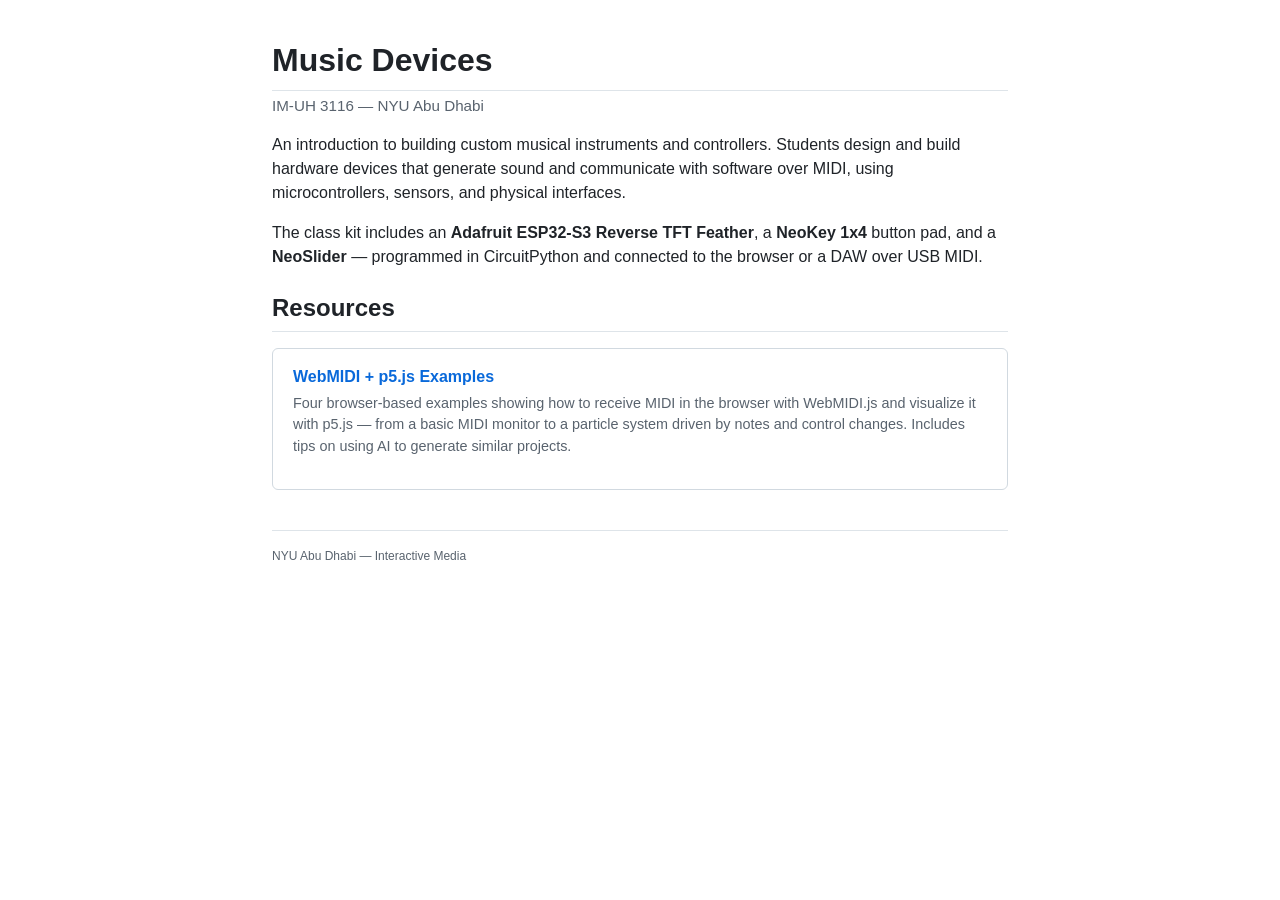
==== docs/index.html @ c4dedc4a "Rename Web/ to docs/ and enable GitHub Pages GitHub Pages requires /docs or / as the source path. Re" ====
<!DOCTYPE html>
<html lang="en">
<head>
  <meta charset="UTF-8">
  <meta name="viewport" content="width=device-width, initial-scale=1.0">
  <title>Music Devices — IM-UH 3116</title>
  <link rel="stylesheet" href="site.css">
</head>
<body>

<div class="container">

  <h1>Music Devices</h1>
  <p class="subtitle">IM-UH 3116 &mdash; NYU Abu Dhabi</p>

  <p>
    An introduction to building custom musical instruments and controllers.
    Students design and build hardware devices that generate sound and
    communicate with software over MIDI, using microcontrollers, sensors,
    and physical interfaces.
  </p>

  <p>
    The class kit includes an
    <strong>Adafruit ESP32-S3 Reverse TFT Feather</strong>,
    a <strong>NeoKey 1x4</strong> button pad, and a
    <strong>NeoSlider</strong> — programmed in CircuitPython and connected
    to the browser or a DAW over USB MIDI.
  </p>

  <h2>Resources</h2>

  <div class="sections">

    <a class="section-card" href="p5examples.html">
      <div class="sc-title">WebMIDI + p5.js Examples</div>
      <p class="sc-desc">
        Four browser-based examples showing how to receive MIDI in the browser
        with WebMIDI.js and visualize it with p5.js &mdash; from a basic MIDI
        monitor to a particle system driven by notes and control changes.
        Includes tips on using AI to generate similar projects.
      </p>
    </a>

  </div>

  <footer>
    <p>NYU Abu Dhabi &mdash; Interactive Media</p>
  </footer>

</div>

</body>
</html>
---- docs/site.css ----
* { box-sizing: border-box; }

:root {
  --text: #1f2328;
  --muted: #59636e;
  --link: #0969da;
  --rule: #d1d9e0;
  --rule-muted: #d1d9e0b3;
  --bg: #ffffff;
  --canvas-subtle: #f6f8fa;
  --code-bg: #818b981f;
  --note-border: #0969da;
  --note-bg: #ddf4ff80;
  --tip-border: #1a7f37;
  --tip-bg: #dafbe180;
}

html, body { margin: 0; padding: 0; }

body {
  background: var(--bg);
  color: var(--text);
  font-family: -apple-system, BlinkMacSystemFont, "Segoe UI", "Noto Sans", Helvetica, Arial,
    sans-serif, "Apple Color Emoji", "Segoe UI Emoji";
  font-size: 16px;
  line-height: 1.5;
  -webkit-font-smoothing: antialiased;
}

/* ── Layout ─────────────────────────────────────────────────────────────── */

.container {
  max-width: 800px;
  margin: 0 auto;
  padding: 40px 32px;
}
@media (max-width: 600px) { .container { padding: 20px 16px; } }

/* ── Typography ──────────────────────────────────────────────────────────── */

code, kbd, pre, samp {
  font-family: ui-monospace, SFMono-Regular, "SF Mono", Menlo, Consolas, "Liberation Mono", monospace;
  font-size: 85%;
}

p code, li code, td code {
  padding: 0.2em 0.4em;
  background: var(--code-bg);
  border-radius: 6px;
  white-space: break-spaces;
}

a { color: var(--link); text-decoration: none; }
a:hover { text-decoration: underline; }

h1, h2, h3 {
  font-weight: 600;
  line-height: 1.25;
  margin-top: 24px;
  margin-bottom: 16px;
}

h1 {
  font-size: 2em;
  margin-top: 0;
  padding-bottom: 0.3em;
  border-bottom: 1px solid var(--rule-muted);
}

h2 {
  font-size: 1.5em;
  padding-bottom: 0.3em;
  border-bottom: 1px solid var(--rule-muted);
}

h3 { font-size: 1.25em; }

p { margin: 0 0 16px; }

ul, ol { margin: 0 0 16px; padding-left: 2em; }
li { margin-bottom: 4px; }
li > p { margin: 8px 0; }

hr {
  border: 0;
  border-top: 1px solid var(--rule-muted);
  margin: 24px 0;
  height: 0;
}

.subtitle {
  color: var(--muted);
  font-size: 0.95em;
  margin-top: -12px;
  margin-bottom: 16px;
}

/* ── Alert callouts (GitHub-style) ───────────────────────────────────────── */

.alert {
  padding: 8px 16px;
  margin-bottom: 16px;
  color: inherit;
  border-left: 0.25em solid var(--note-border);
  background: transparent;
}
.alert p { margin: 8px 0; }
.alert-title {
  display: flex;
  align-items: center;
  gap: 6px;
  font-weight: 600;
  color: var(--note-border);
  margin-bottom: 4px;
}
.alert-tip { border-left-color: var(--tip-border); }
.alert-tip .alert-title { color: var(--tip-border); }

/* ── Code blocks ─────────────────────────────────────────────────────────── */

pre.shell {
  background: var(--canvas-subtle);
  border-radius: 6px;
  padding: 12px 16px;
  overflow-x: auto;
  font-size: 85%;
  line-height: 1.45;
}
pre.shell code {
  padding: 0;
  background: transparent;
  border-radius: 0;
}

/* ── Section cards (index.html) ──────────────────────────────────────────── */

.sections { display: grid; gap: 12px; margin: 16px 0; }

.section-card {
  display: block;
  padding: 16px 20px;
  border: 1px solid var(--rule);
  border-radius: 6px;
  color: inherit;
  text-decoration: none;
  transition: background 0.1s, border-color 0.1s;
}
.section-card:hover {
  background: var(--canvas-subtle);
  border-color: var(--link);
  text-decoration: none;
}
.section-card .sc-title {
  font-weight: 600;
  color: var(--link);
  font-size: 1em;
  margin-bottom: 4px;
}
.section-card:hover .sc-title { text-decoration: underline; }
.section-card .sc-desc {
  color: var(--muted);
  font-size: 0.9em;
  line-height: 1.5;
}

/* ── Example cards (p5examples.html) ─────────────────────────────────────── */

.examples {
  border: 1px solid var(--rule);
  border-radius: 6px;
  overflow: hidden;
  margin: 16px 0 24px;
  background: #fff;
}

.card {
  padding: 14px 16px;
  border-bottom: 1px solid var(--rule);
  color: inherit;
}
.card:last-child { border-bottom: 0; }

.card-header {
  display: flex;
  align-items: baseline;
  gap: 10px;
  margin-bottom: 4px;
}

.card-num {
  font-family: ui-monospace, SFMono-Regular, "SF Mono", Menlo, Consolas, "Liberation Mono", monospace;
  font-size: 12px;
  color: var(--muted);
}

.card-title {
  font-size: 1em;
  font-weight: 600;
  color: var(--link);
}
.card-title:hover { text-decoration: underline; }

.card-desc {
  color: var(--muted);
  font-size: 0.9em;
  line-height: 1.5;
  margin-bottom: 8px;
}

.tag {
  display: inline-block;
  padding: 0 7px;
  font-size: 12px;
  line-height: 18px;
  border: 1px solid var(--rule);
  color: var(--muted);
  border-radius: 2em;
  background: var(--canvas-subtle);
}

/* ── Collapsible technique details ───────────────────────────────────────── */

.card details { margin-top: 8px; font-size: 0.9em; }

.card details summary {
  cursor: pointer;
  color: var(--link);
  font-size: 0.875em;
  user-select: none;
  list-style: none;
  display: flex;
  align-items: center;
  gap: 4px;
}
.card details summary::-webkit-details-marker { display: none; }
.card details summary::before {
  content: '▶';
  font-size: 0.65em;
  transition: transform 0.15s;
  color: var(--muted);
}
.card details[open] summary::before { transform: rotate(90deg); }
.card details summary:hover { text-decoration: underline; }

.card details .detail-body {
  margin-top: 10px;
  padding: 12px 16px;
  background: var(--canvas-subtle);
  border-radius: 6px;
  border: 1px solid var(--rule);
}
.card details .detail-body p  { font-size: 0.95em; color: #333; }
.card details .detail-body ul { font-size: 0.95em; color: #333; margin-bottom: 10px; }
.card details .detail-body h3 { font-size: 0.95em; margin: 12px 0 6px; color: var(--text); border: 0; }
.card details .detail-body p:last-child,
.card details .detail-body ul:last-child { margin-bottom: 0; }

/* ── AI tips list ────────────────────────────────────────────────────────── */

.tips ol { margin-top: 8px; }
.tips li { margin-bottom: 10px; line-height: 1.6; }
.tips em { color: var(--text); font-style: italic; }

/* ── Footer ─────────────────────────────────────────────────────────────── */

footer {
  margin-top: 40px;
  padding-top: 16px;
  border-top: 1px solid var(--rule-muted);
  color: var(--muted);
  font-size: 12px;
}
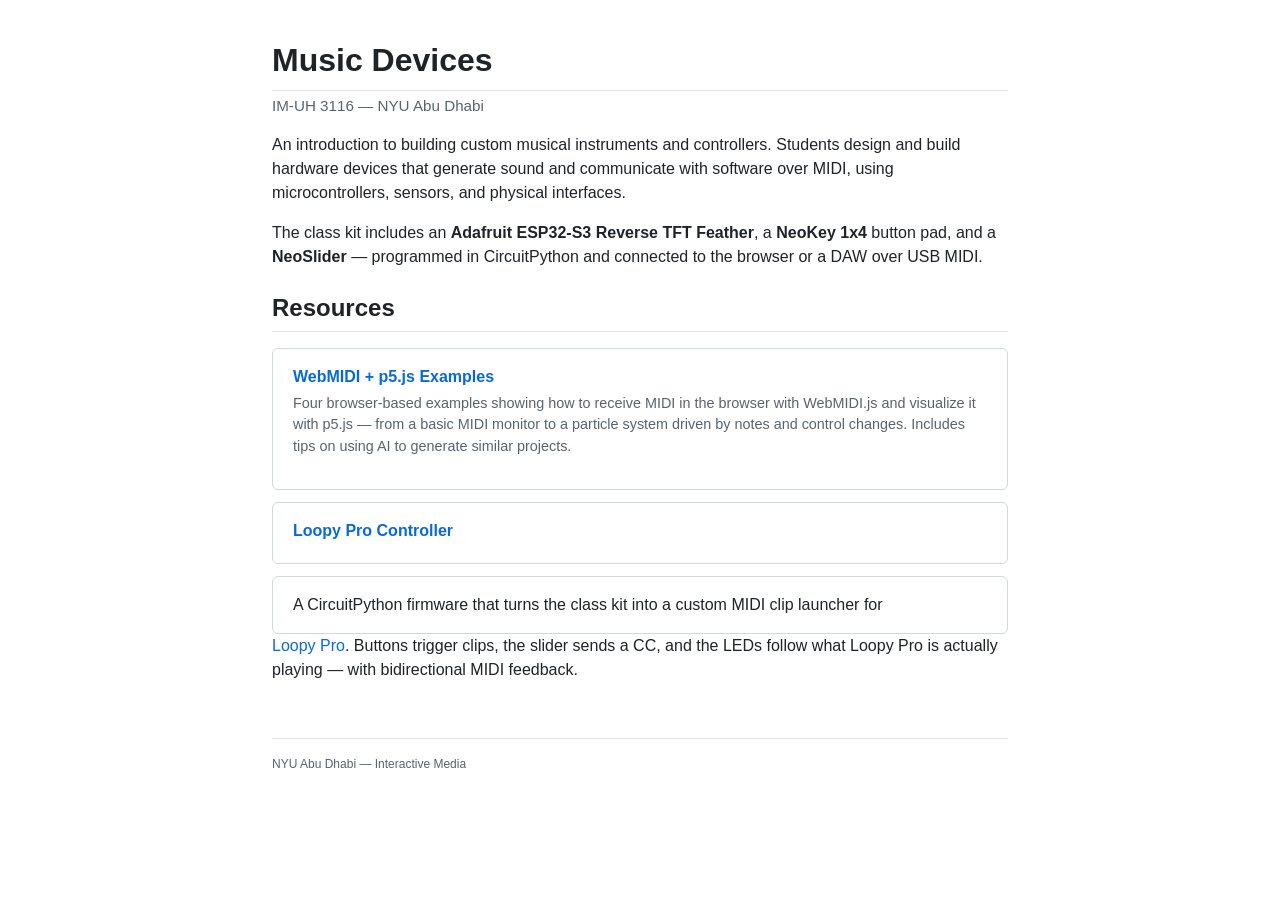
==== commit cb3212c2: "Docs for Loopy Controller" ====
--- a/docs/index.html
+++ b/docs/index.html
@@ -42,6 +42,16 @@
       </p>
     </a>
 
+    <a class="section-card" href="05_loopy_controller/">
+      <div class="sc-title">Loopy Pro Controller</div>
+      <p class="sc-desc">
+        A CircuitPython firmware that turns the class kit into a custom MIDI
+        clip launcher for <a href="https://loopypro.com">Loopy Pro</a>. Buttons
+        trigger clips, the slider sends a CC, and the LEDs follow what Loopy
+        Pro is actually playing &mdash; with bidirectional MIDI feedback.
+      </p>
+    </a>
+
   </div>
 
   <footer>
--- a/docs/site.css
+++ b/docs/site.css
@@ -225,7 +225,7 @@
 .card details summary {
   cursor: pointer;
   color: var(--link);
-  font-size: 0.875em;
+  font-size: 1em;
   user-select: none;
   list-style: none;
   display: flex;
@@ -255,6 +255,12 @@
 .card details .detail-body p:last-child,
 .card details .detail-body ul:last-child { margin-bottom: 0; }
 
+.card-source {
+  margin-top: 8px;
+  font-size: 0.9em;
+}
+.card-source a { color: var(--link); }
+
 /* ── AI tips list ────────────────────────────────────────────────────────── */
 
 .tips ol { margin-top: 8px; }
